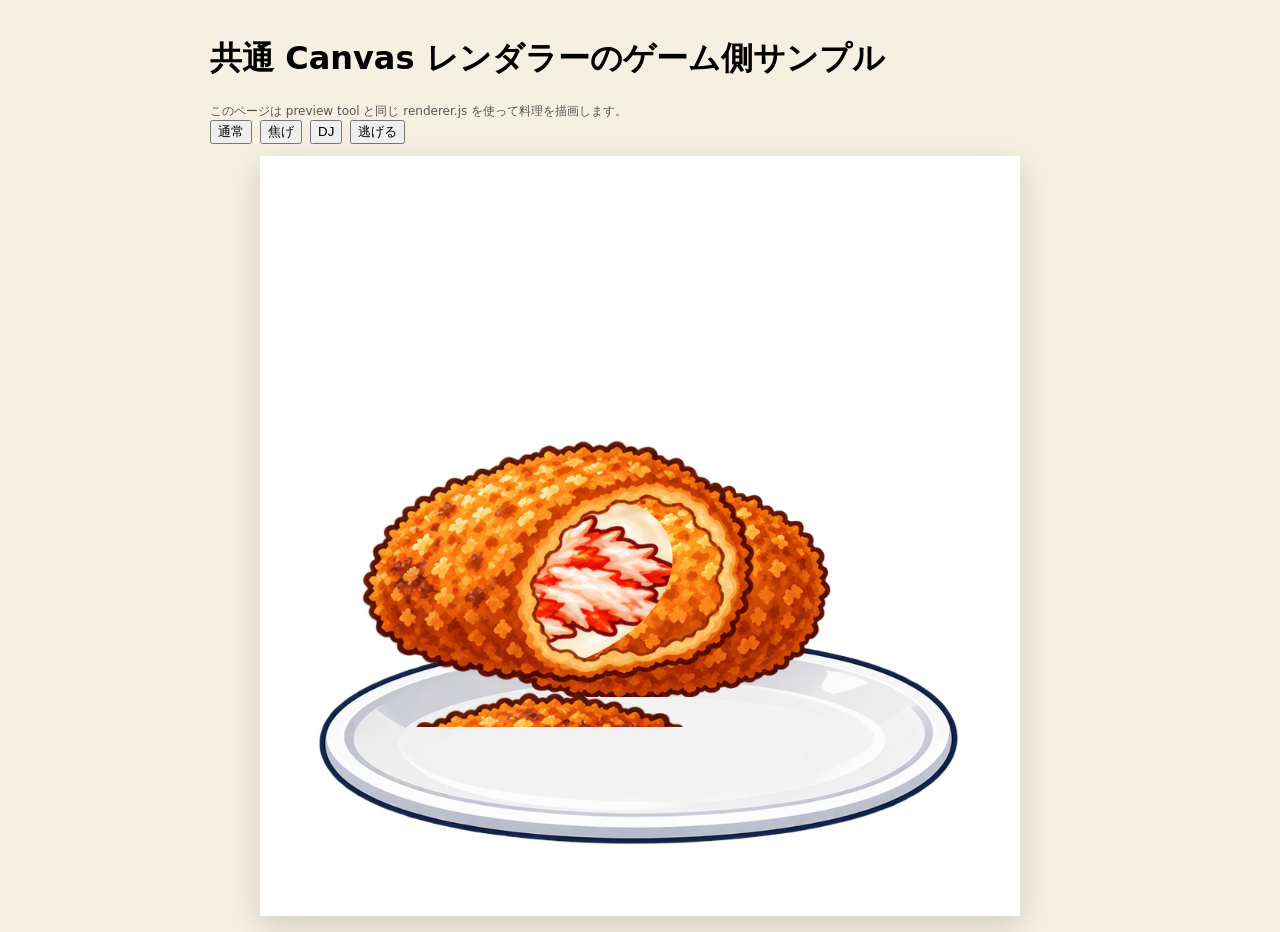
==== game_renderer_example.html @ ab2ff534 "Add files via upload" ====
<!doctype html><html lang="ja"><head><meta charset="utf-8"><meta name="viewport" content="width=device-width,initial-scale=1"><title>Game Renderer Example</title><style>body{font-family:system-ui,sans-serif;background:#f6f0e3;margin:0;padding:16px}canvas{max-width:100%;height:auto;display:block;margin:auto;box-shadow:0 10px 30px rgba(0,0,0,.15)}.wrap{max-width:860px;margin:auto}.row{display:flex;gap:8px;flex-wrap:wrap;margin-bottom:12px}.small{font-size:12px;color:#555}</style></head><body><div class="wrap"><h1>共通 Canvas レンダラーのゲーム側サンプル</h1><div class="small">このページは preview tool と同じ renderer.js を使って料理を描画します。</div><div class="row"><button id="normal">通常</button><button id="burnt">焦げ</button><button id="dj">DJ</button><button id="run">逃げる</button></div><canvas id="gameCanvas" width="760" height="760"></canvas></div><script src="renderer.js"></script><script>
const R=window.KaniDishRenderer; const canvas=document.getElementById('gameCanvas'); const ctx=canvas.getContext('2d');
function loadImage(src){return new Promise((res,rej)=>{const i=new Image();i.onload=()=>res(i);i.onerror=rej;i.src=src;});}
(async function(){const images={base:await loadImage('assets/croquette_sheet.png'), fill:await loadImage('assets/fill_sheet.png')}; const global=R.createDefaultGlobal(), mask=R.createDefaultMask();
function show(recipe){const layers=R.buildRecipeLayers(recipe,global,mask); R.renderDish(ctx,images,{layers,mask,recipe},{backgroundFill:'#fff'});} show({sauce:'cream',main:'crabShred',finish:'normal'});
document.getElementById('normal').onclick=()=>show({sauce:'cream',main:'crabShred',finish:'normal'});
document.getElementById('burnt').onclick=()=>show({sauce:'mayo',main:'kanikama',finish:'burnt'});
document.getElementById('dj').onclick=()=>show({sauce:'custard',main:'crabPieces',finish:'golden',glasses:true,headphones:true,sparkle:true,steam:true});
document.getElementById('run').onclick=()=>show({sauce:'mysteryPurple',main:'kombu',finish:'normal',legs:true});
})();
</script></body></html>
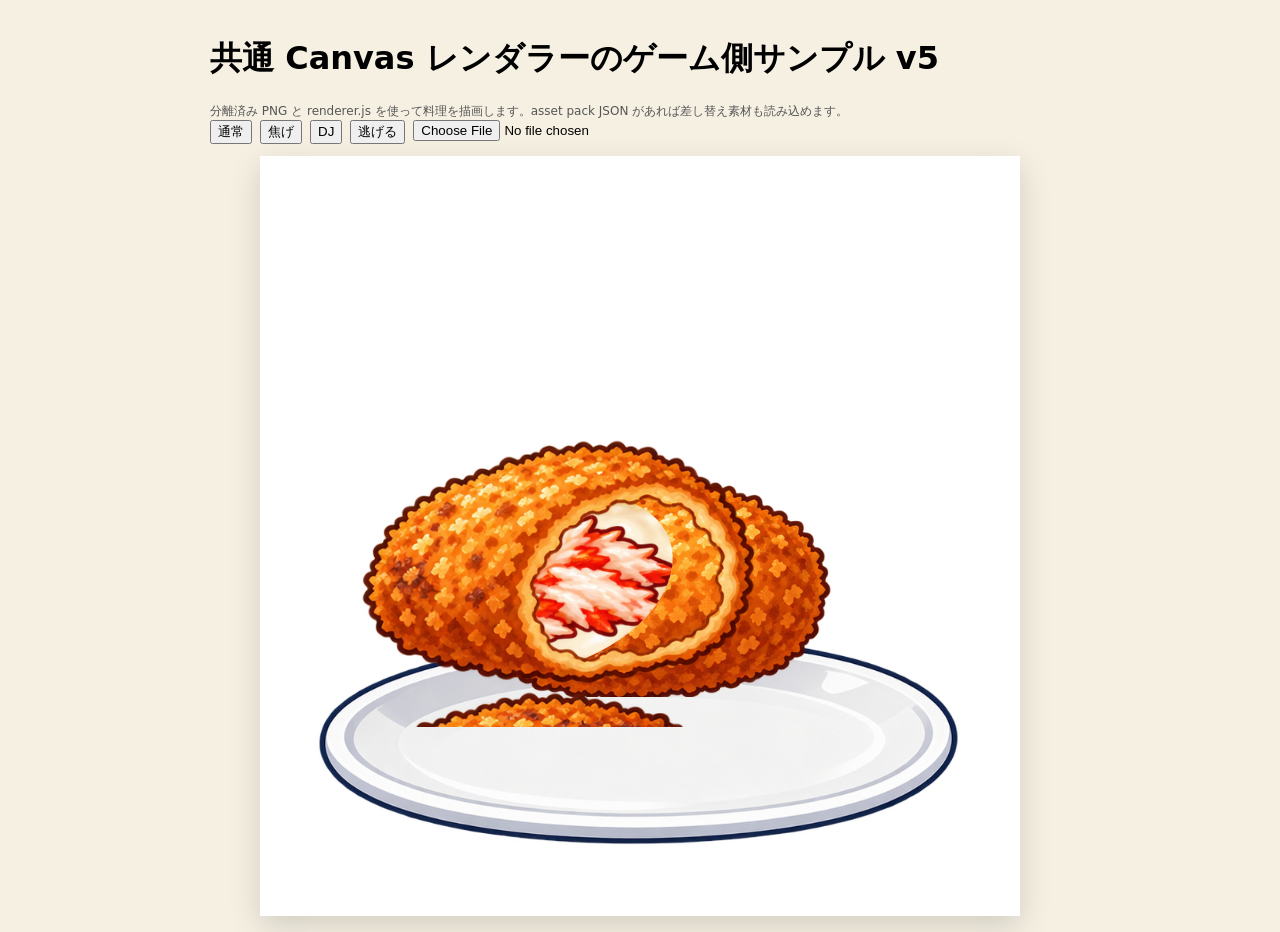
==== commit 448c4c61: "Add files via upload" ====
--- a/game_renderer_example.html
+++ b/game_renderer_example.html
@@ -1,11 +1,13 @@
-<!doctype html><html lang="ja"><head><meta charset="utf-8"><meta name="viewport" content="width=device-width,initial-scale=1"><title>Game Renderer Example</title><style>body{font-family:system-ui,sans-serif;background:#f6f0e3;margin:0;padding:16px}canvas{max-width:100%;height:auto;display:block;margin:auto;box-shadow:0 10px 30px rgba(0,0,0,.15)}.wrap{max-width:860px;margin:auto}.row{display:flex;gap:8px;flex-wrap:wrap;margin-bottom:12px}.small{font-size:12px;color:#555}</style></head><body><div class="wrap"><h1>共通 Canvas レンダラーのゲーム側サンプル</h1><div class="small">このページは preview tool と同じ renderer.js を使って料理を描画します。</div><div class="row"><button id="normal">通常</button><button id="burnt">焦げ</button><button id="dj">DJ</button><button id="run">逃げる</button></div><canvas id="gameCanvas" width="760" height="760"></canvas></div><script src="renderer.js"></script><script>
+<!doctype html><html lang="ja"><head><meta charset="utf-8"><meta name="viewport" content="width=device-width,initial-scale=1"><title>Game Renderer Example v5</title><style>body{font-family:system-ui,sans-serif;background:#f6f0e3;margin:0;padding:16px}canvas{max-width:100%;height:auto;display:block;margin:auto;box-shadow:0 10px 30px rgba(0,0,0,.15)}.wrap{max-width:860px;margin:auto}.row{display:flex;gap:8px;flex-wrap:wrap;margin-bottom:12px}.small{font-size:12px;color:#555}</style></head><body><div class="wrap"><h1>共通 Canvas レンダラーのゲーム側サンプル v5</h1><div class="small">分離済み PNG と renderer.js を使って料理を描画します。asset pack JSON があれば差し替え素材も読み込めます。</div><div class="row"><button id="normal">通常</button><button id="burnt">焦げ</button><button id="dj">DJ</button><button id="run">逃げる</button><input id="packFile" type="file" accept="application/json"></div><canvas id="gameCanvas" width="760" height="760"></canvas></div><script src="renderer.js"></script><script>
 const R=window.KaniDishRenderer; const canvas=document.getElementById('gameCanvas'); const ctx=canvas.getContext('2d');
 function loadImage(src){return new Promise((res,rej)=>{const i=new Image();i.onload=()=>res(i);i.onerror=rej;i.src=src;});}
-(async function(){const images={base:await loadImage('assets/croquette_sheet.png'), fill:await loadImage('assets/fill_sheet.png')}; const global=R.createDefaultGlobal(), mask=R.createDefaultMask();
+(async function(){let images=await R.loadDefaultImages(loadImage); const global=R.createDefaultGlobal(), mask=R.createDefaultMask();
+async function loadOverrides(overrides){ images=await R.loadDefaultImages(loadImage); for(const [id,dataUrl] of Object.entries(overrides||{})){ if(dataUrl) images[id]=await loadImage(dataUrl); } }
 function show(recipe){const layers=R.buildRecipeLayers(recipe,global,mask); R.renderDish(ctx,images,{layers,mask,recipe},{backgroundFill:'#fff'});} show({sauce:'cream',main:'crabShred',finish:'normal'});
 document.getElementById('normal').onclick=()=>show({sauce:'cream',main:'crabShred',finish:'normal'});
 document.getElementById('burnt').onclick=()=>show({sauce:'mayo',main:'kanikama',finish:'burnt'});
 document.getElementById('dj').onclick=()=>show({sauce:'custard',main:'crabPieces',finish:'golden',glasses:true,headphones:true,sparkle:true,steam:true});
 document.getElementById('run').onclick=()=>show({sauce:'mysteryPurple',main:'kombu',finish:'normal',legs:true});
+document.getElementById('packFile').onchange=async e=>{const obj=JSON.parse(await e.target.files[0].text()); await loadOverrides(obj.overrides||{}); show({sauce:'cream',main:'crabShred',finish:'normal'}); alert('差し替え素材を適用しました。');};
 })();
 </script></body></html>
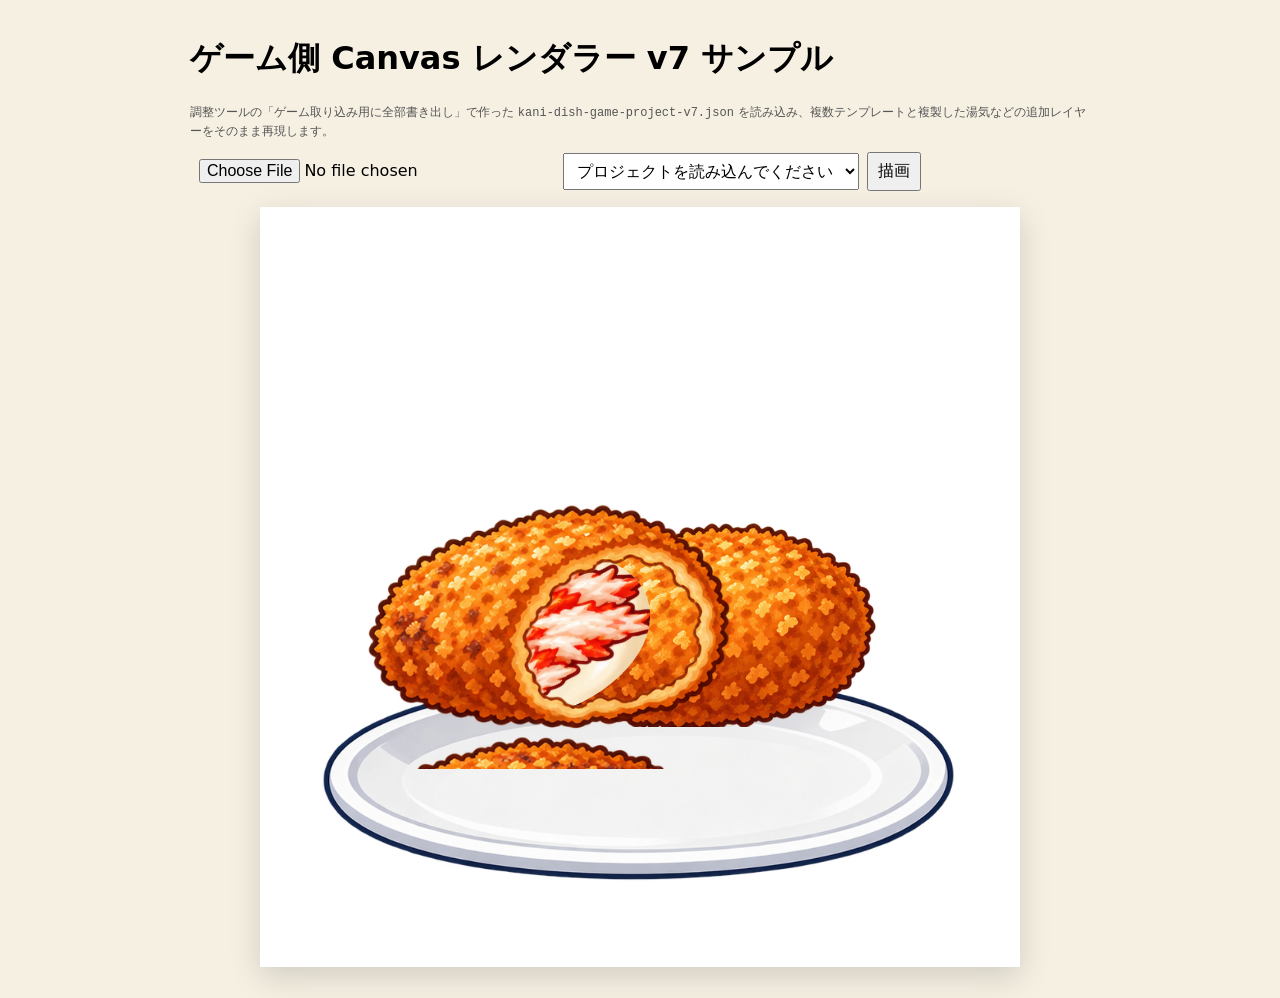
==== commit 7df1c686: "Add files via upload" ====
--- a/game_renderer_example.html
+++ b/game_renderer_example.html
@@ -1,13 +1,10 @@
-<!doctype html><html lang="ja"><head><meta charset="utf-8"><meta name="viewport" content="width=device-width,initial-scale=1"><title>Game Renderer Example v5</title><style>body{font-family:system-ui,sans-serif;background:#f6f0e3;margin:0;padding:16px}canvas{max-width:100%;height:auto;display:block;margin:auto;box-shadow:0 10px 30px rgba(0,0,0,.15)}.wrap{max-width:860px;margin:auto}.row{display:flex;gap:8px;flex-wrap:wrap;margin-bottom:12px}.small{font-size:12px;color:#555}</style></head><body><div class="wrap"><h1>共通 Canvas レンダラーのゲーム側サンプル v5</h1><div class="small">分離済み PNG と renderer.js を使って料理を描画します。asset pack JSON があれば差し替え素材も読み込めます。</div><div class="row"><button id="normal">通常</button><button id="burnt">焦げ</button><button id="dj">DJ</button><button id="run">逃げる</button><input id="packFile" type="file" accept="application/json"></div><canvas id="gameCanvas" width="760" height="760"></canvas></div><script src="renderer.js"></script><script>
-const R=window.KaniDishRenderer; const canvas=document.getElementById('gameCanvas'); const ctx=canvas.getContext('2d');
+<!doctype html><html lang="ja"><head><meta charset="utf-8"><meta name="viewport" content="width=device-width,initial-scale=1"><title>Game Renderer Example v7</title><style>body{font-family:system-ui,sans-serif;background:#f6f0e3;margin:0;padding:16px}canvas{max-width:100%;height:auto;display:block;margin:16px auto;box-shadow:0 10px 30px rgba(0,0,0,.15);background:white}.wrap{max-width:900px;margin:auto}.row{display:flex;gap:8px;flex-wrap:wrap;align-items:center;margin-bottom:12px}select,button,input{font:inherit;padding:7px 9px}.small{font-size:12px;color:#555;line-height:1.5}</style></head><body><div class="wrap"><h1>ゲーム側 Canvas レンダラー v7 サンプル</h1><p class="small">調整ツールの「ゲーム取り込み用に全部書き出し」で作った <code>kani-dish-game-project-v7.json</code> を読み込み、複数テンプレートと複製した湯気などの追加レイヤーをそのまま再現します。</p><div class="row"><input id="projectFile" type="file" accept="application/json,.json"><select id="templateSelect"><option>プロジェクトを読み込んでください</option></select><button id="renderBtn">描画</button></div><canvas id="gameCanvas" width="760" height="760"></canvas></div><script src="renderer.js"></script><script>
+const R=window.KaniDishRenderer,canvas=document.getElementById('gameCanvas'),ctx=canvas.getContext('2d');let images={},project=null;
 function loadImage(src){return new Promise((res,rej)=>{const i=new Image();i.onload=()=>res(i);i.onerror=rej;i.src=src;});}
-(async function(){let images=await R.loadDefaultImages(loadImage); const global=R.createDefaultGlobal(), mask=R.createDefaultMask();
-async function loadOverrides(overrides){ images=await R.loadDefaultImages(loadImage); for(const [id,dataUrl] of Object.entries(overrides||{})){ if(dataUrl) images[id]=await loadImage(dataUrl); } }
-function show(recipe){const layers=R.buildRecipeLayers(recipe,global,mask); R.renderDish(ctx,images,{layers,mask,recipe},{backgroundFill:'#fff'});} show({sauce:'cream',main:'crabShred',finish:'normal'});
-document.getElementById('normal').onclick=()=>show({sauce:'cream',main:'crabShred',finish:'normal'});
-document.getElementById('burnt').onclick=()=>show({sauce:'mayo',main:'kanikama',finish:'burnt'});
-document.getElementById('dj').onclick=()=>show({sauce:'custard',main:'crabPieces',finish:'golden',glasses:true,headphones:true,sparkle:true,steam:true});
-document.getElementById('run').onclick=()=>show({sauce:'mysteryPurple',main:'kombu',finish:'normal',legs:true});
-document.getElementById('packFile').onchange=async e=>{const obj=JSON.parse(await e.target.files[0].text()); await loadOverrides(obj.overrides||{}); show({sauce:'cream',main:'crabShred',finish:'normal'}); alert('差し替え素材を適用しました。');};
-})();
-</script></body></html>+async function applyOverrides(overrides){images=await R.loadDefaultImages(loadImage);for(const[id,url]of Object.entries(overrides||{}))if(url)images[id]=await loadImage(url);}
+function normalizedExtras(arr){return(Array.isArray(arr)?arr:[]).map((e,i)=>({...e,uid:'extra_'+i,bound:false,role:e.semanticRole||e.role||'extra'}));}
+function renderTemplate(t){if(!t)return;const base=R.buildRecipeLayers(t.recipe||R.defaultRecipe,t.slots||R.createDefaultSlots(),t.mask||R.createDefaultMask());const layers=[...base,...normalizedExtras(t.extraLayers)];R.renderDish(ctx,images,{layers,mask:t.mask||R.createDefaultMask(),recipe:t.recipe||R.defaultRecipe},{backgroundFill:'#fff'});}
+document.getElementById('projectFile').onchange=async e=>{const obj=JSON.parse(await e.target.files[0].text());if(obj.format!=='kani-dish-project-v7')return alert('v7ゲーム取り込み用JSONを選択してください。');project=obj;await applyOverrides(obj.overrides||{});const sel=document.getElementById('templateSelect');sel.innerHTML=(obj.templates||[]).map((t,i)=>`<option value="${i}">${t.name||('template '+(i+1))}</option>`).join('');renderTemplate(obj.templates?.[0]);};
+document.getElementById('renderBtn').onclick=()=>{if(!project)return;renderTemplate(project.templates?.[Number(document.getElementById('templateSelect').value)||0]);};
+(async()=>{images=await R.loadDefaultImages(loadImage);const t={slots:R.createDefaultSlots(),mask:R.createDefaultMask(),recipe:R.defaultRecipe,extraLayers:[]};renderTemplate(t);})();
+</script></body></html>
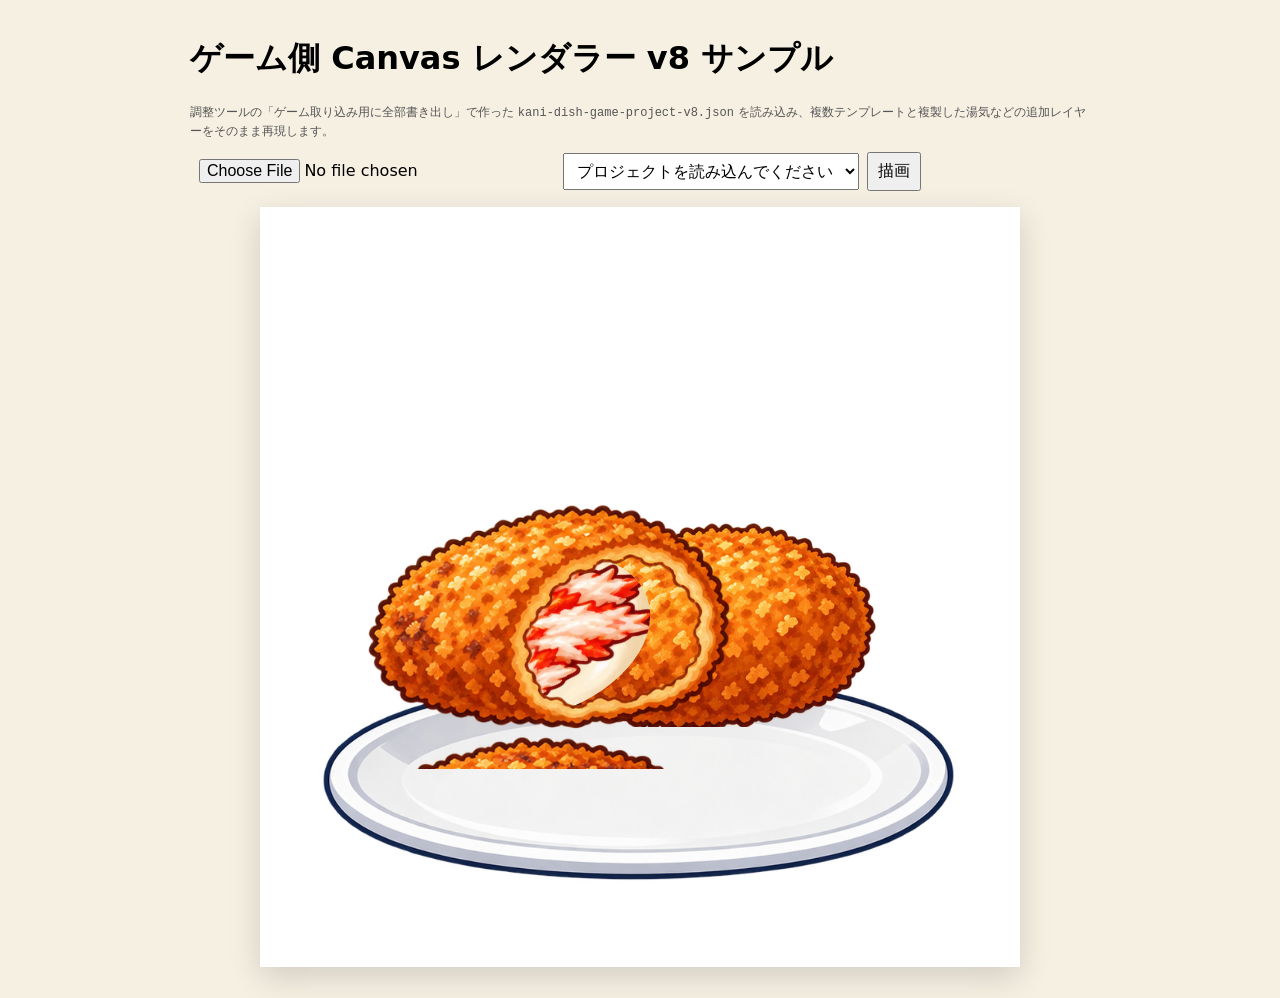
==== commit 798da075: "Add files via upload" ====
--- a/game_renderer_example.html
+++ b/game_renderer_example.html
@@ -1,10 +1,10 @@
-<!doctype html><html lang="ja"><head><meta charset="utf-8"><meta name="viewport" content="width=device-width,initial-scale=1"><title>Game Renderer Example v7</title><style>body{font-family:system-ui,sans-serif;background:#f6f0e3;margin:0;padding:16px}canvas{max-width:100%;height:auto;display:block;margin:16px auto;box-shadow:0 10px 30px rgba(0,0,0,.15);background:white}.wrap{max-width:900px;margin:auto}.row{display:flex;gap:8px;flex-wrap:wrap;align-items:center;margin-bottom:12px}select,button,input{font:inherit;padding:7px 9px}.small{font-size:12px;color:#555;line-height:1.5}</style></head><body><div class="wrap"><h1>ゲーム側 Canvas レンダラー v7 サンプル</h1><p class="small">調整ツールの「ゲーム取り込み用に全部書き出し」で作った <code>kani-dish-game-project-v7.json</code> を読み込み、複数テンプレートと複製した湯気などの追加レイヤーをそのまま再現します。</p><div class="row"><input id="projectFile" type="file" accept="application/json,.json"><select id="templateSelect"><option>プロジェクトを読み込んでください</option></select><button id="renderBtn">描画</button></div><canvas id="gameCanvas" width="760" height="760"></canvas></div><script src="renderer.js"></script><script>
+<!doctype html><html lang="ja"><head><meta charset="utf-8"><meta name="viewport" content="width=device-width,initial-scale=1"><title>Game Renderer Example v8</title><style>body{font-family:system-ui,sans-serif;background:#f6f0e3;margin:0;padding:16px}canvas{max-width:100%;height:auto;display:block;margin:16px auto;box-shadow:0 10px 30px rgba(0,0,0,.15);background:white}.wrap{max-width:900px;margin:auto}.row{display:flex;gap:8px;flex-wrap:wrap;align-items:center;margin-bottom:12px}select,button,input{font:inherit;padding:7px 9px}.small{font-size:12px;color:#555;line-height:1.5}</style></head><body><div class="wrap"><h1>ゲーム側 Canvas レンダラー v8 サンプル</h1><p class="small">調整ツールの「ゲーム取り込み用に全部書き出し」で作った <code>kani-dish-game-project-v8.json</code> を読み込み、複数テンプレートと複製した湯気などの追加レイヤーをそのまま再現します。</p><div class="row"><input id="projectFile" type="file" accept="application/json,.json"><select id="templateSelect"><option>プロジェクトを読み込んでください</option></select><button id="renderBtn">描画</button></div><canvas id="gameCanvas" width="760" height="760"></canvas></div><script src="renderer.js"></script><script>
 const R=window.KaniDishRenderer,canvas=document.getElementById('gameCanvas'),ctx=canvas.getContext('2d');let images={},project=null;
 function loadImage(src){return new Promise((res,rej)=>{const i=new Image();i.onload=()=>res(i);i.onerror=rej;i.src=src;});}
 async function applyOverrides(overrides){images=await R.loadDefaultImages(loadImage);for(const[id,url]of Object.entries(overrides||{}))if(url)images[id]=await loadImage(url);}
 function normalizedExtras(arr){return(Array.isArray(arr)?arr:[]).map((e,i)=>({...e,uid:'extra_'+i,bound:false,role:e.semanticRole||e.role||'extra'}));}
 function renderTemplate(t){if(!t)return;const base=R.buildRecipeLayers(t.recipe||R.defaultRecipe,t.slots||R.createDefaultSlots(),t.mask||R.createDefaultMask());const layers=[...base,...normalizedExtras(t.extraLayers)];R.renderDish(ctx,images,{layers,mask:t.mask||R.createDefaultMask(),recipe:t.recipe||R.defaultRecipe},{backgroundFill:'#fff'});}
-document.getElementById('projectFile').onchange=async e=>{const obj=JSON.parse(await e.target.files[0].text());if(obj.format!=='kani-dish-project-v7')return alert('v7ゲーム取り込み用JSONを選択してください。');project=obj;await applyOverrides(obj.overrides||{});const sel=document.getElementById('templateSelect');sel.innerHTML=(obj.templates||[]).map((t,i)=>`<option value="${i}">${t.name||('template '+(i+1))}</option>`).join('');renderTemplate(obj.templates?.[0]);};
+document.getElementById('projectFile').onchange=async e=>{const obj=JSON.parse(await e.target.files[0].text());if(obj.format!=='kani-dish-project-v8')return alert('v8ゲーム取り込み用JSONを選択してください。');project=obj;await applyOverrides(obj.overrides||{});const sel=document.getElementById('templateSelect');sel.innerHTML=(obj.templates||[]).map((t,i)=>`<option value="${i}">${t.name||('template '+(i+1))}</option>`).join('');renderTemplate(obj.templates?.[0]);};
 document.getElementById('renderBtn').onclick=()=>{if(!project)return;renderTemplate(project.templates?.[Number(document.getElementById('templateSelect').value)||0]);};
 (async()=>{images=await R.loadDefaultImages(loadImage);const t={slots:R.createDefaultSlots(),mask:R.createDefaultMask(),recipe:R.defaultRecipe,extraLayers:[]};renderTemplate(t);})();
 </script></body></html>
